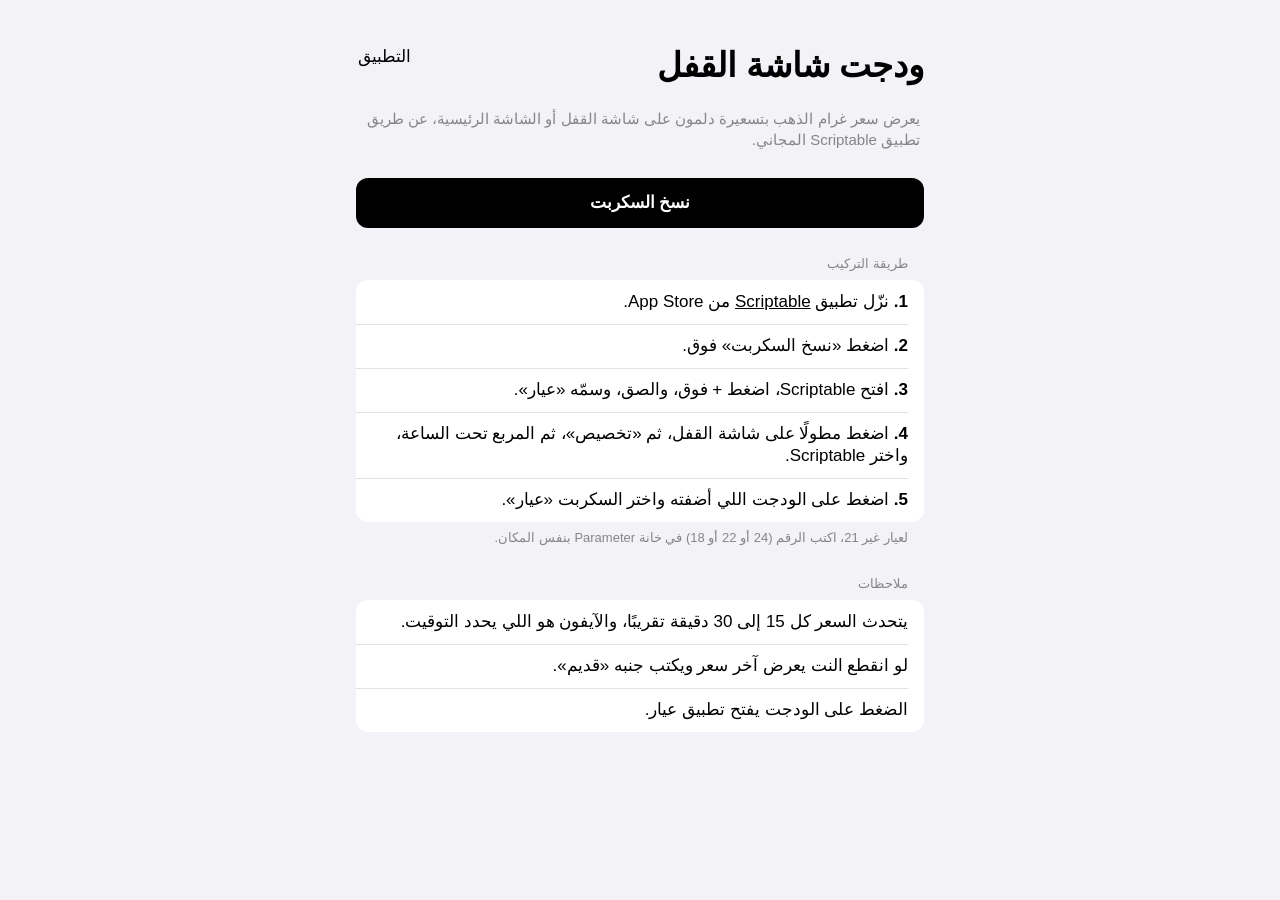
==== widget/index.html @ 5ea3ba83 "Add an iOS lock screen widget via Scriptable PWAs cannot ship WidgetKit widgets, so this adds a Scri" ====
<!doctype html>
<html lang="ar" dir="rtl">
<head>
<meta charset="utf-8" />
<meta name="viewport" content="width=device-width, initial-scale=1, viewport-fit=cover" />
<meta name="theme-color" content="#f2f2f7" />
<title>ودجت عيار</title>
<link rel="icon" type="image/svg+xml" href="../icons/favicon.svg" />
<link rel="stylesheet" href="../app.css" />
<style>
  .steps { counter-reset: s; }
  .steps .row { align-items: flex-start; }
  .steps .row::after { content: none; }
  .steps .row-label span::before { counter-increment: s; content: counter(s) '. '; font-weight: 600; }
  .btn.block { width: 100%; margin-top: 24px; }
  code { font-family: ui-monospace, Menlo, monospace; font-size: 15px; background: var(--fill); padding: 1px 6px; border-radius: 6px; }
</style>
</head>
<body>
<main class="view" style="padding-bottom: 48px">
  <header class="nav"><h1>ودجت شاشة القفل</h1><div class="nav-trailing"><a class="bar-btn" href="../">التطبيق</a></div></header>
  <p class="lead">يعرض سعر غرام الذهب بتسعيرة دلمون على شاشة القفل أو الشاشة الرئيسية، عن طريق تطبيق Scriptable المجاني.</p>

  <button type="button" class="btn filled block" id="copy">نسخ السكربت</button>

  <section class="group steps">
    <h2 class="group-head">طريقة التركيب</h2>
    <div class="list">
      <div class="row"><span class="row-label"><span>نزّل تطبيق <a href="https://apps.apple.com/app/scriptable/id1405459188" style="text-decoration:underline">Scriptable</a> من App Store.</span></span></div>
      <div class="row"><span class="row-label"><span>اضغط «نسخ السكربت» فوق.</span></span></div>
      <div class="row"><span class="row-label"><span>افتح Scriptable، اضغط + فوق، والصق، وسمّه «عيار».</span></span></div>
      <div class="row"><span class="row-label"><span>اضغط مطولًا على شاشة القفل، ثم «تخصيص»، ثم المربع تحت الساعة، واختر Scriptable.</span></span></div>
      <div class="row"><span class="row-label"><span>اضغط على الودجت اللي أضفته واختر السكربت «عيار».</span></span></div>
    </div>
    <p class="group-foot">لعيار غير 21، اكتب الرقم (24 أو 22 أو 18) في خانة Parameter بنفس المكان.</p>
  </section>

  <section class="group">
    <h2 class="group-head">ملاحظات</h2>
    <div class="list">
      <div class="row"><span class="row-label"><span>يتحدث السعر كل 15 إلى 30 دقيقة تقريبًا، والآيفون هو اللي يحدد التوقيت.</span></span></div>
      <div class="row"><span class="row-label"><span>لو انقطع النت يعرض آخر سعر ويكتب جنبه «قديم».</span></span></div>
      <div class="row"><span class="row-label"><span>الضغط على الودجت يفتح تطبيق عيار.</span></span></div>
    </div>
  </section>
</main>
<div id="toast" class="toast" role="status" aria-live="polite"></div>
<script>
  const toast = (m) => { const t = document.getElementById('toast'); t.textContent = m; t.classList.add('show'); setTimeout(() => t.classList.remove('show'), 2000); };
  // Fetch first, then copy: iOS only allows clipboard writes inside the tap,
  // so we keep the text ready before the button is pressed.
  let code = '';
  fetch('iyar-widget.js', { cache: 'no-cache' }).then((r) => r.text()).then((t) => { code = t; });
  document.getElementById('copy').onclick = async () => {
    if (!code) return toast('لحظة، جارٍ التحميل');
    try { await navigator.clipboard.writeText(code); toast('تم النسخ، الصقه في Scriptable'); }
    catch { location.href = 'iyar-widget.js'; }
  };
</script>
</body>
</html>
---- app.css ----
/* ============================================================
   عيار, native iOS look.
   System font (SF Arabic on iPhone), iOS system colours, grouped
   lists, segmented controls. Monochrome; green and red only for
   price direction, orange only for warnings.
   ============================================================ */

:root {
  --bg: #f2f2f7;            /* systemGroupedBackground */
  --cell: #ffffff;          /* secondarySystemGroupedBackground */
  --sheet: #f2f2f7;
  --sheet-cell: #ffffff;
  --label: #000000;
  --label-2: rgba(60, 60, 67, 0.6);
  --label-3: rgba(60, 60, 67, 0.3);
  --sep: rgba(60, 60, 67, 0.29);
  --fill: rgba(118, 118, 128, 0.12);
  --fill-2: rgba(120, 120, 128, 0.16);
  --thumb: #ffffff;
  --pressed: #d1d1d6;
  --tint: #000000;
  --on-tint: #ffffff;
  --green: #248a3d;         /* accessible systemGreen for text */
  --green-fill: #34c759;
  --red: #d70015;
  --red-fill: #ff3b30;
  --orange: #c93400;
  --tab-off: #999999;
  --bar: rgba(249, 249, 249, 0.86);
  --toast: rgba(30, 30, 30, 0.9);

  --font: -apple-system, BlinkMacSystemFont, 'SF Arabic', 'SF Pro Text', 'Segoe UI', 'Noto Sans Arabic', Tahoma, sans-serif;
  --gutter: 16px;
  --radius: 12px;
  --tabbar-h: 50px;
  color-scheme: light;
}

@media (prefers-color-scheme: dark) {
  :root:not([data-theme='light']) {
    --bg: #000000;
    --cell: #1c1c1e;
    --sheet: #1c1c1e;
    --sheet-cell: #2c2c2e;
    --label: #ffffff;
    --label-2: rgba(235, 235, 245, 0.6);
    --label-3: rgba(235, 235, 245, 0.3);
    --sep: rgba(84, 84, 88, 0.65);
    --fill: rgba(118, 118, 128, 0.24);
    --fill-2: rgba(120, 120, 128, 0.32);
    --thumb: #636366;
    --pressed: #3a3a3c;
    --tint: #ffffff;
    --on-tint: #000000;
    --green: #30d158;
    --green-fill: #30d158;
    --red: #ff453a;
    --red-fill: #ff453a;
    --orange: #ff9f0a;
    --tab-off: #8e8e93;
    --bar: rgba(22, 22, 22, 0.86);
    --toast: rgba(60, 60, 60, 0.92);
    color-scheme: dark;
  }
}
:root[data-theme='dark'] {
  --bg: #000000;
  --cell: #1c1c1e;
  --sheet: #1c1c1e;
  --sheet-cell: #2c2c2e;
  --label: #ffffff;
  --label-2: rgba(235, 235, 245, 0.6);
  --label-3: rgba(235, 235, 245, 0.3);
  --sep: rgba(84, 84, 88, 0.65);
  --fill: rgba(118, 118, 128, 0.24);
  --fill-2: rgba(120, 120, 128, 0.32);
  --thumb: #636366;
  --pressed: #3a3a3c;
  --tint: #ffffff;
  --on-tint: #000000;
  --green: #30d158;
  --green-fill: #30d158;
  --red: #ff453a;
  --red-fill: #ff453a;
  --orange: #ff9f0a;
  --tab-off: #8e8e93;
  --bar: rgba(22, 22, 22, 0.86);
  --toast: rgba(60, 60, 60, 0.92);
  color-scheme: dark;
}

/* ============================================================ base */

*, *::before, *::after { box-sizing: border-box; }
html { -webkit-text-size-adjust: 100%; background: var(--bg); }
body {
  margin: 0;
  background: var(--bg);
  color: var(--label);
  font-family: var(--font);
  font-size: 17px;
  line-height: 1.3;
  -webkit-font-smoothing: antialiased;
  -webkit-tap-highlight-color: transparent;
  overflow-x: hidden;
}
button, input, select { font: inherit; color: inherit; }
button { cursor: pointer; background: none; border: 0; padding: 0; text-align: inherit; }
h1, h2, p { margin: 0; }
a { color: inherit; text-decoration: none; }
:focus-visible { outline: 2px solid var(--label-2); outline-offset: 2px; border-radius: 6px; }

.num { font-variant-numeric: tabular-nums; unicode-bidi: isolate; direction: ltr; display: inline-block; }
.money { white-space: nowrap; }
.cur { font-size: 0.82em; color: var(--label-2); font-weight: 400; }
.muted { color: var(--label-2); }
.up { color: var(--green); }
.down { color: var(--red); }

.view {
  max-width: 600px;
  margin: 0 auto;
  padding: env(safe-area-inset-top) var(--gutter) calc(var(--tabbar-h) + env(safe-area-inset-bottom) + 32px);
}

/* ============================================================ nav bar (large title) */

.nav {
  display: flex; align-items: flex-end; justify-content: space-between; gap: 12px;
  padding: 40px 0 10px;
}
.nav h1 { font-size: 34px; font-weight: 700; line-height: 1.2; }
.nav-trailing { display: flex; align-items: center; padding-bottom: 2px; }
.bar-btn { color: var(--tint); font-size: 17px; padding: 6px 2px; min-height: 44px; }
.bar-btn.strong { font-weight: 600; }
.bar-icon { color: var(--tint); width: 44px; height: 44px; display: grid; place-items: center; margin-inline-end: -10px; }
.bar-icon:active, .bar-btn:active { opacity: 0.4; }
.bar-icon.spin .ic { animation: spin 0.8s linear infinite; }
@keyframes spin { to { transform: rotate(360deg); } }

.lead { color: var(--label-2); font-size: 15px; margin: 12px 4px 4px; line-height: 1.4; }

/* ============================================================ segmented control */

.segmented { display: flex; padding: 2px; border-radius: 9px; background: var(--fill); }
.segmented button {
  flex: 1 1 0; min-width: 0; min-height: 32px; padding: 0 6px; border-radius: 7px;
  font-size: 14px; font-weight: 500; text-align: center; white-space: nowrap;
  overflow: hidden; text-overflow: ellipsis;
  transition: background-color 0.2s, box-shadow 0.2s;
}
.segmented button[aria-checked='true'] {
  background: var(--thumb); font-weight: 600;
  box-shadow: 0 3px 8px rgba(0, 0, 0, 0.12), 0 3px 1px rgba(0, 0, 0, 0.04);
}
.segmented button:not([aria-checked='true']):active { opacity: 0.5; }
.segmented.small button { min-height: 28px; font-size: 13px; }
.view > .segmented { margin: 4px 0 8px; }

/* ============================================================ hero quote */

.quote { padding: 18px 2px 4px; }
.quote-label { color: var(--label-2); font-size: 15px; }
.quote-price {
  font-size: 52px; font-weight: 600; line-height: 1.1;
  margin: 4px 0 6px; font-variant-numeric: tabular-nums;
  display: flex; align-items: baseline; gap: 8px;
}
.quote-price .cur { font-size: 22px; font-weight: 500; }
.quote-price.tick-up .num { animation: tickUp 1s ease-out; }
.quote-price.tick-down .num { animation: tickDown 1s ease-out; }
@keyframes tickUp { 0%, 25% { color: var(--green); } }
@keyframes tickDown { 0%, 25% { color: var(--red); } }
.quote-change { font-size: 17px; font-weight: 500; display: flex; align-items: center; gap: 8px; flex-wrap: wrap; }
.quote-change .muted { font-weight: 400; font-size: 15px; }
.pill { display: inline-block; padding: 2px 8px; border-radius: 6px; color: #fff; font-size: 15px; font-weight: 600; }
.pill.up { background: var(--green-fill); }
.pill.down { background: var(--red-fill); }
.status { color: var(--label-2); font-size: 13px; margin-top: 10px; }
.status.bad { color: var(--red); }
.status.warn { color: var(--orange); }
.skeleton {
  display: inline-block; width: 190px; height: 0.8em; border-radius: 8px; background: var(--fill);
  animation: pulse 1.4s ease-in-out infinite;
}
@keyframes pulse { 50% { opacity: 0.4; } }

/* ============================================================ chart */

.chart-block { margin: 14px 0 0; }
.chart-head { font-size: 15px; font-weight: 500; min-height: 20px; margin: 0 2px 6px; }
.chart { position: relative; min-height: 180px; margin-bottom: 10px; }
.chart-svg { display: block; width: 100%; height: auto; touch-action: pan-y; overflow: visible; }
.chart-svg .line { fill: none; stroke-width: 2; stroke-linejoin: round; stroke-linecap: round; }
.chart-svg.up .line { stroke: var(--green-fill); }
.chart-svg.down .line { stroke: var(--red-fill); }
.chart-svg.up .fill-a { stop-color: var(--green-fill); stop-opacity: 0.18; }
.chart-svg.down .fill-a { stop-color: var(--red-fill); stop-opacity: 0.18; }
.chart-svg .fill-b { stop-color: var(--bg); stop-opacity: 0; }
.chart-svg .grid { stroke: var(--sep); stroke-width: 0.5; }
.chart-svg .axis { fill: var(--label-2); font-size: 11px; font-family: var(--font); font-variant-numeric: tabular-nums; }
.chart-svg .cross line { stroke: var(--label-3); stroke-width: 1; }
.chart-svg .cross circle { fill: var(--label); stroke: var(--bg); stroke-width: 2; }
.chart-empty { height: 180px; display: grid; place-items: center; color: var(--label-2); font-size: 15px; }

/* ============================================================ grouped lists */

.group { margin-top: 28px; }
.group-head {
  display: flex; align-items: baseline; justify-content: space-between;
  font-size: 13px; font-weight: 400; color: var(--label-2); padding: 0 16px 7px;
}
.head-btn { color: var(--red); font-size: 15px; padding: 4px 0; flex: none; }
.group-foot { font-size: 13px; color: var(--label-2); padding: 7px 16px 0; line-height: 1.4; }
.group-foot:empty { display: none; }
.list { background: var(--cell); border-radius: var(--radius); overflow: hidden; }
.sheet .list { background: var(--sheet-cell); }
.list:empty { display: none; }

.row {
  position: relative; display: flex; align-items: center; justify-content: space-between; gap: 12px;
  min-height: 44px; padding: 11px 16px; width: 100%; color: var(--label);
}
/* Hairline separators, inset from the leading edge as on iOS. */
.list .row + .row::before,
.list .zk-item + .zk-item::before,
.list .zk-item + .row::before,
.list > div > .row + .row::before,
.list .zk-item > .row + .row::before {
  content: ''; position: absolute; top: 0; inset-inline-start: 16px; inset-inline-end: 0;
  height: 1px; background: var(--sep); transform: scaleY(0.5); transform-origin: top;
}
.list .zk-item { position: relative; }
.row-label { display: flex; flex-direction: column; gap: 2px; min-width: 0; }
.row-label small, .row-value small { font-size: 13px; color: var(--label-2); line-height: 1.3; }
.row-value { text-align: end; display: flex; flex-direction: column; align-items: flex-end; gap: 2px; flex: none; white-space: nowrap; }
.row.current .row-label, .row.current .row-value { font-weight: 600; }
.row.total .row-label, .row.total .row-value { font-weight: 600; }
.row.bad .row-value { color: var(--red); }

.row.stack { flex-direction: column; align-items: stretch; gap: 8px; }
.row.stack > .row-label { font-size: 15px; color: var(--label-2); }
.seg-line { display: flex; gap: 12px; align-items: center; }
.seg-line .segmented { flex: 1; }

.row.field { cursor: text; }
.row.field > .row-label, .row:has(.switch) > .row-label { flex: none; white-space: nowrap; }
.row:has(.switch) > .row-label { flex: 1 1 auto; white-space: normal; }
.row-input { display: flex; align-items: center; gap: 6px; flex: 1 1 auto; justify-content: flex-end; min-width: 0; }
.row-input input {
  width: 100%; min-width: 60px; border: 0; outline: 0; background: transparent; padding: 0;
  text-align: end; font-size: 17px; color: var(--label); font-variant-numeric: tabular-nums;
}
.row-input input::placeholder { color: var(--label-3); }
.row-input .unit { color: var(--label-2); flex: none; }
.row-input.select { position: relative; flex: 0 1 auto; }
.row-input select {
  appearance: none; -webkit-appearance: none; border: 0; outline: 0; background: transparent;
  color: var(--label-2); font-size: 17px; cursor: pointer; padding-inline-end: 18px; max-width: 100%;
  direction: rtl;
}
.row-input.select::after {
  content: ''; position: absolute; inset-inline-end: 2px; top: 50%; width: 7px; height: 7px;
  border: solid var(--label-3); border-width: 0 2px 2px 0; transform: translateY(-70%) rotate(45deg);
  pointer-events: none;
}

.row.action { justify-content: flex-start; gap: 10px; color: var(--tint); cursor: pointer; }
.row.action .ic { flex: none; }
.row.action.destructive { color: var(--red); }
.row.link, .row.entry { cursor: pointer; }
.row.link > .ic, .row.entry > .ic { color: var(--label-3); flex: none; margin-inline-start: -4px; }
.row.link .row-value { color: var(--label-2); flex: 1; }
.row.entry .row-label { flex: 1; font-weight: 500; }
.row.entry .row-label small { font-weight: 400; }
.row.action:active, .row.link:active, .row.entry:active { background: var(--pressed); }

/* iOS switch */
.switch { position: relative; flex: none; width: 51px; height: 31px; }
.switch input { position: absolute; inset: 0; opacity: 0; margin: 0; cursor: pointer; z-index: 1; }
.switch .track { position: absolute; inset: 0; border-radius: 16px; background: var(--fill-2); transition: background-color 0.25s; }
.switch .track::after {
  content: ''; position: absolute; top: 2px; inset-inline-start: 2px; width: 27px; height: 27px; border-radius: 50%;
  background: #fff; box-shadow: 0 3px 8px rgba(0, 0, 0, 0.15), 0 3px 1px rgba(0, 0, 0, 0.06);
  transition: transform 0.25s cubic-bezier(0.3, 0.7, 0.4, 1);
}
.switch input:checked + .track { background: var(--green-fill); }
.switch input:checked + .track::after { transform: translateX(-20px); }
[dir='ltr'] .switch input:checked + .track::after { transform: translateX(20px); }
.switch input:focus-visible + .track { outline: 2px solid var(--label-2); outline-offset: 2px; }

/* ============================================================ results */

.result { margin-top: 32px; }
.result.in-sheet { margin-top: 16px; }
.result-head { padding: 0 4px 2px; }
.result-head.compact { padding: 24px 4px 0; }
.result-label { color: var(--label-2); font-size: 15px; }
.result-value { font-size: 40px; font-weight: 600; line-height: 1.15; margin: 2px 0 4px; }
.result-value .cur { font-size: 20px; }
.verdict { font-size: 15px; font-weight: 500; line-height: 1.4; }
.verdict.good { color: var(--green); }
.verdict.neutral { color: var(--label-2); font-weight: 400; }
.verdict.warn { color: var(--orange); }
.verdict.bad { color: var(--red); }
.result .group { margin-top: 16px; }
#zk-res .group { margin-top: 16px; }
.empty-hint { color: var(--label-2); font-size: 15px; text-align: center; padding: 8px 16px; line-height: 1.5; }

.actions { display: grid; grid-template-columns: 1.4fr 1fr 1fr; gap: 10px; margin-top: 24px; }
.btn {
  display: inline-flex; align-items: center; justify-content: center; gap: 6px;
  min-height: 50px; padding: 0 16px; border-radius: 12px; font-size: 17px; font-weight: 600;
  transition: opacity 0.15s;
}
.btn:active { opacity: 0.6; }
.btn.filled { background: var(--tint); color: var(--on-tint); }
.btn.tinted { background: var(--fill); color: var(--tint); }

/* ============================================================ vault */

.empty { text-align: center; padding: 64px 24px 24px; display: grid; justify-items: center; gap: 10px; color: var(--label-2); }
.empty .ic { color: var(--label-3); margin-bottom: 6px; }
.empty h2 { color: var(--label); font-size: 20px; font-weight: 600; }
.empty p { font-size: 15px; line-height: 1.45; max-width: 300px; }
.empty .btn { margin-top: 12px; min-width: 180px; }
#vault-sum + .segmented { margin-top: 28px; }
#vault-sum:empty + .segmented { margin-top: 8px; }

.about { text-align: center; color: var(--label-2); font-size: 13px; line-height: 1.5; margin-top: 32px; }

/* ============================================================ tab bar */

.tabbar {
  position: fixed; inset: auto 0 0 0; z-index: 20;
  display: grid; grid-template-columns: repeat(4, 1fr);
  height: calc(var(--tabbar-h) + env(safe-area-inset-bottom));
  padding-bottom: env(safe-area-inset-bottom);
  background: var(--bar);
  -webkit-backdrop-filter: saturate(1.8) blur(20px);
  backdrop-filter: saturate(1.8) blur(20px);
}
.tabbar::before {
  content: ''; position: absolute; top: 0; inset-inline: 0; height: 1px;
  background: var(--sep); transform: scaleY(0.5); transform-origin: top;
}
.tab { display: grid; justify-items: center; align-content: center; gap: 1px; color: var(--tab-off); font-size: 10px; font-weight: 500; padding-top: 2px; }
.tab[aria-current='page'] { color: var(--tint); }

/* ============================================================ sheet & toast */

.sheet-root { position: fixed; inset: 0; z-index: 50; pointer-events: none; }
.sheet-root.open { pointer-events: auto; }
.backdrop { position: absolute; inset: 0; background: rgba(0, 0, 0, 0.4); opacity: 0; transition: opacity 0.3s; }
.sheet-root.open .backdrop { opacity: 1; }
.sheet {
  position: absolute; inset: auto 0 0 0; margin: 0 auto; max-width: 600px;
  max-height: calc(100dvh - env(safe-area-inset-top) - 12px); display: flex; flex-direction: column;
  background: var(--sheet); border-radius: 12px 12px 0 0;
  transform: translateY(100%); transition: transform 0.35s cubic-bezier(0.32, 0.72, 0, 1);
}
.sheet-root.open .sheet { transform: none; }
.sheet-bar { display: grid; grid-template-columns: 1fr auto 1fr; align-items: center; padding: 6px 16px 0; min-height: 56px; flex: none; }
.sheet-bar h2 { font-size: 17px; font-weight: 600; text-align: center; max-width: 56vw; overflow: hidden; text-overflow: ellipsis; white-space: nowrap; }
.sheet-bar .bar-btn:first-child { justify-self: start; }
.sheet-bar .bar-btn:last-child { justify-self: end; }
.sheet-body { overflow-y: auto; overscroll-behavior: contain; padding: 0 var(--gutter) calc(32px + env(safe-area-inset-bottom)); }
.sheet-intro { color: var(--label-2); font-size: 15px; line-height: 1.45; padding: 4px 4px 0; }
.sheet .group { margin-top: 20px; }

.toast {
  position: fixed; z-index: 60; left: 50%; bottom: calc(var(--tabbar-h) + env(safe-area-inset-bottom) + 16px);
  transform: translate(-50%, 8px); opacity: 0; pointer-events: none;
  background: var(--toast); color: #fff; padding: 10px 18px; border-radius: 14px;
  font-size: 15px; font-weight: 500; white-space: nowrap;
  -webkit-backdrop-filter: blur(20px); backdrop-filter: blur(20px);
  transition: opacity 0.2s, transform 0.2s;
}
.toast.show { opacity: 1; transform: translate(-50%, 0); }

@media (prefers-reduced-motion: reduce) {
  *, *::before, *::after { animation-duration: 0.01ms !important; animation-iteration-count: 1 !important; transition-duration: 0.01ms !important; }
}
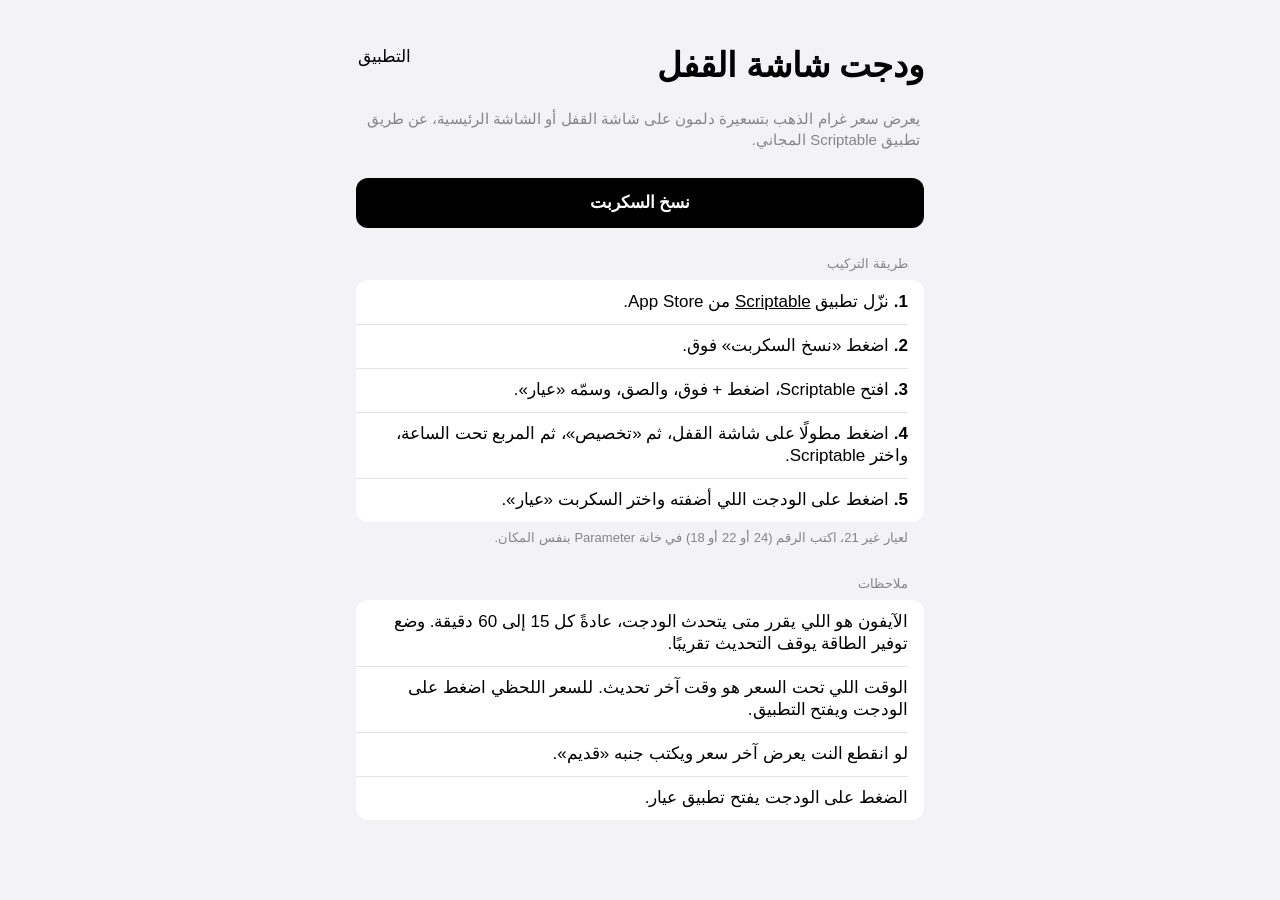
==== commit 2a661c6a: "Widget: ask iOS for 5-minute refreshes, explain refresh limits Co-Authored-By: Claude Opus 5.5 <nore" ====
--- a/widget/index.html
+++ b/widget/index.html
@@ -38,7 +38,8 @@
   <section class="group">
     <h2 class="group-head">ملاحظات</h2>
     <div class="list">
-      <div class="row"><span class="row-label"><span>يتحدث السعر كل 15 إلى 30 دقيقة تقريبًا، والآيفون هو اللي يحدد التوقيت.</span></span></div>
+      <div class="row"><span class="row-label"><span>الآيفون هو اللي يقرر متى يتحدث الودجت، عادةً كل 15 إلى 60 دقيقة. وضع توفير الطاقة يوقف التحديث تقريبًا.</span></span></div>
+      <div class="row"><span class="row-label"><span>الوقت اللي تحت السعر هو وقت آخر تحديث. للسعر اللحظي اضغط على الودجت ويفتح التطبيق.</span></span></div>
       <div class="row"><span class="row-label"><span>لو انقطع النت يعرض آخر سعر ويكتب جنبه «قديم».</span></span></div>
       <div class="row"><span class="row-label"><span>الضغط على الودجت يفتح تطبيق عيار.</span></span></div>
     </div>
